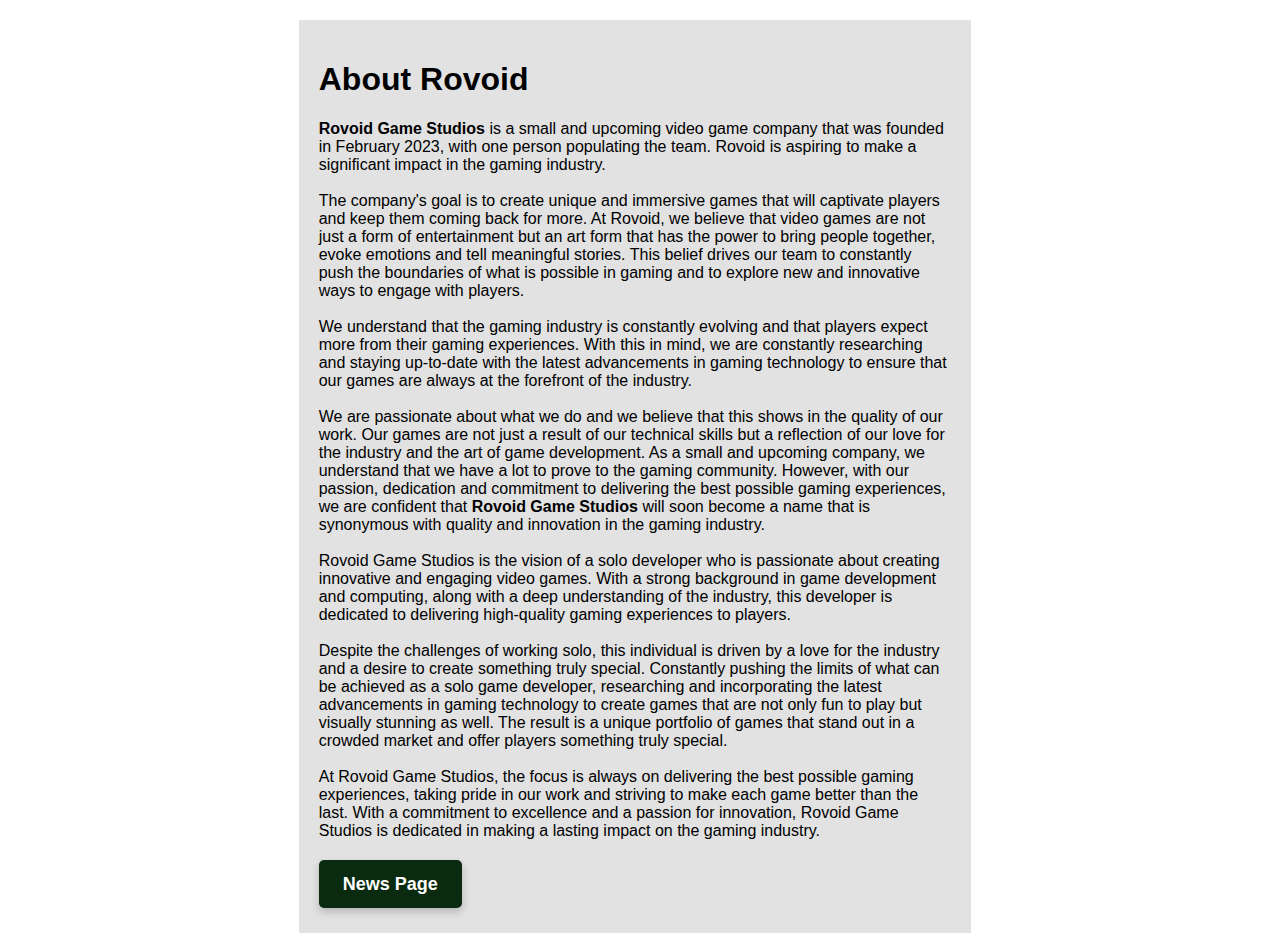
==== about.html @ a6ea271c "added about page" ====
<!DOCTYPE html>
<html lang="en">
  <head>
    <meta charset="UTF-8" />
    <meta http-equiv="X-UA-Compatible" content="IE=edge" />
    <meta name="viewport" content="width=device-width, initial-scale=1.0" />
    <link rel="stylesheet" href="stylesNews.css" />
    <title>Terms & Conditions</title>
  </head>
  <body>
    <div class="row">
      <div style="background-color: rgb(226, 226, 226)" class="card">
        <h1>About Rovoid</h1>
        <p>
          <b>Rovoid Game Studios</b> is a small and upcoming video game company
          that was founded in February 2023, with one person populating the
          team. Rovoid is aspiring to make a significant impact in the gaming
          industry. <br /><br />
          The company's goal is to create unique and immersive games that will
          captivate players and keep them coming back for more. At Rovoid, we
          believe that video games are not just a form of entertainment but an
          art form that has the power to bring people together, evoke emotions
          and tell meaningful stories. This belief drives our team to constantly
          push the boundaries of what is possible in gaming and to explore new
          and innovative ways to engage with players. <br /><br />
          We understand that the gaming industry is constantly evolving and that
          players expect more from their gaming experiences. With this in mind,
          we are constantly researching and staying up-to-date with the latest
          advancements in gaming technology to ensure that our games are always
          at the forefront of the industry. <br /><br />
          We are passionate about what we do and we believe that this shows in
          the quality of our work. Our games are not just a result of our
          technical skills but a reflection of our love for the industry and the
          art of game development. As a small and upcoming company, we
          understand that we have a lot to prove to the gaming community.
          However, with our passion, dedication and commitment to delivering the
          best possible gaming experiences, we are confident that
          <b> Rovoid Game Studios </b>will soon become a name that is synonymous
          with quality and innovation in the gaming industry. <br /><br />Rovoid
          Game Studios is the vision of a solo developer who is passionate about
          creating innovative and engaging video games. With a strong background
          in game development and computing, along with a deep understanding of
          the industry, this developer is dedicated to delivering high-quality
          gaming experiences to players. <br /><br />
          Despite the challenges of working solo, this individual is driven by a
          love for the industry and a desire to create something truly special.
          Constantly pushing the limits of what can be achieved as a solo game
          developer, researching and incorporating the latest advancements in
          gaming technology to create games that are not only fun to play but
          visually stunning as well. The result is a unique portfolio of games
          that stand out in a crowded market and offer players something truly
          special. <br /><br />
          At Rovoid Game Studios, the focus is always on delivering the best
          possible gaming experiences, taking pride in our work and striving to
          make each game better than the last. With a commitment to excellence
          and a passion for innovation, Rovoid Game Studios is dedicated in
          making a lasting impact on the gaming industry.
        </p>
        <br />
        <a class="smallButton" href="news.html">News Page</a> <br />
        <br />
      </div>
    </div>
  </body>
</html>
---- stylesNews.css ----
body {
    font-family: 'Segoe UI', Tahoma, Geneva, Verdana, sans-serif;
  }
  
  .header {
    width: 50%;
    margin-left: 22.6%;
    padding: 30px;
    font-size: 40px;
    text-align: center;
    background-color: rgb(4, 39, 8);
    color: white;
    font-family: 'Segoe UI', Tahoma, Geneva, Verdana, sans-serif;
    }
    
    h2 {
    font-weight: bold;
    text-transform: uppercase;
    letter-spacing: 2px;
    font-family: 'Segoe UI', Tahoma, Geneva, Verdana, sans-serif;

    }
  
  .img {
    background-color: rgb(204, 204, 204);
    width: 100%;
    padding: 20px;
  }
  
  .card {
    background-color: white;
    padding: 20px;
    margin-top: 20px;
    width: 50%;
    margin-left: 23%;
    font-family: 'Segoe UI', Tahoma, Geneva, Verdana, sans-serif;

  }

  .homeButton {
    background-color: rgb(10, 43, 16);
    color: white;
    
    position: fixed;
    top: 10px;
    left: 10px;
    
    padding: 14px 24px;
    border-radius: 5px;
    
    font-size: 18px;
    font-weight: bold;
    text-decoration: none;
    
    transition: background-color 0.2s ease-in-out;
    box-shadow: 0px 4px 8px 0px rgba(0, 0, 0, 0.2);
    }
    
    .homeButton:hover {
      background-color: rgb(25, 70, 31);
      cursor: pointer;
      color: white;
      text-decoration: none;
      box-shadow: 0px 6px 12px 0px rgba(0, 0, 0, 0.3);
    }

    .smallButton {
      background-color: rgb(10, 43, 16);
      color: white;
      
      padding: 14px 24px;
      border-radius: 5px;
      
      font-size: 18px;
      font-weight: bold;
      text-decoration: none;
      
      transition: background-color 0.2s ease-in-out;
      box-shadow: 0px 4px 8px 0px rgba(0, 0, 0, 0.2);
      }

    .smallButton:hover {
      background-color: rgb(25, 70, 31);
      cursor: pointer;
      color: white;
      text-decoration: none;
      box-shadow: 0px 6px 12px 0px rgba(0, 0, 0, 0.3);
    }

  .footer-basic {
    padding:40px 0;
    background-color:#ffffff;
    color:#4b4c4d;
  }
  
  .footer-basic ul {
    padding:0;
    list-style:none;
    text-align:center;
    font-size:18px;
    line-height:1.6;
    margin-bottom:0;
  }
  
  .footer-basic li {
    padding:0 10px;
  }
  
  .footer-basic ul a {
    color:inherit;
    text-decoration:none;
    opacity:0.8;
  }
  
  .footer-basic ul a:hover {
    opacity:1;
  }
  
  .footer-basic .social {
    text-align:center;
    padding-bottom:25px;
  }
  
  .footer-basic .social > a {
    font-size:24px;
    width:40px;
    height:40px;
    line-height:40px;
    display:inline-block;
    text-align:center;
    border-radius:50%;
    border:1px solid #ccc;
    margin:0 8px;
    color:inherit;
    opacity:0.75;
  }
  
  .footer-basic .social > a:hover {
    opacity:0.9;
  }
  
  .footer-basic .copyright {
    margin-top:15px;
    text-align:center;
    font-size:13px;
    color:#aaa;
    margin-bottom:0;
  }
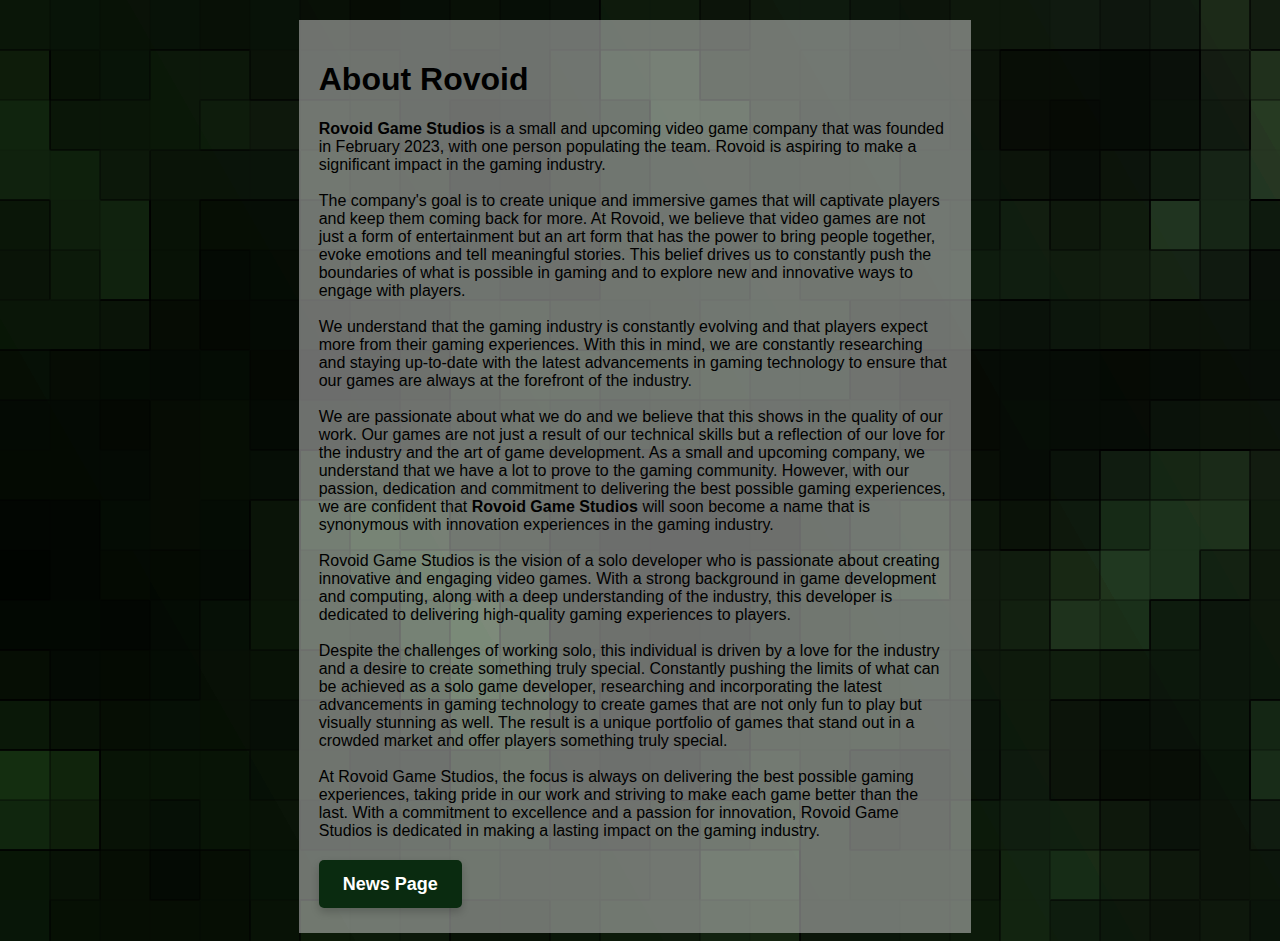
==== commit 91f0f338: "small fixes" ====
--- a/about.html
+++ b/about.html
@@ -9,7 +9,7 @@
   </head>
   <body>
     <div class="row">
-      <div style="background-color: rgb(226, 226, 226)" class="card">
+      <div style="background-color: rgba(216, 216, 216, 0.493)" class="card">
         <h1>About Rovoid</h1>
         <p>
           <b>Rovoid Game Studios</b> is a small and upcoming video game company
@@ -20,9 +20,9 @@
           captivate players and keep them coming back for more. At Rovoid, we
           believe that video games are not just a form of entertainment but an
           art form that has the power to bring people together, evoke emotions
-          and tell meaningful stories. This belief drives our team to constantly
-          push the boundaries of what is possible in gaming and to explore new
-          and innovative ways to engage with players. <br /><br />
+          and tell meaningful stories. This belief drives us to constantly push
+          the boundaries of what is possible in gaming and to explore new and
+          innovative ways to engage with players. <br /><br />
           We understand that the gaming industry is constantly evolving and that
           players expect more from their gaming experiences. With this in mind,
           we are constantly researching and staying up-to-date with the latest
@@ -36,7 +36,7 @@
           However, with our passion, dedication and commitment to delivering the
           best possible gaming experiences, we are confident that
           <b> Rovoid Game Studios </b>will soon become a name that is synonymous
-          with quality and innovation in the gaming industry. <br /><br />Rovoid
+          with innovation experiences in the gaming industry. <br /><br />Rovoid
           Game Studios is the vision of a solo developer who is passionate about
           creating innovative and engaging video games. With a strong background
           in game development and computing, along with a deep understanding of
--- a/stylesNews.css
+++ b/stylesNews.css
@@ -1,3 +1,7 @@
+html{
+  background-image: url(/media/backgroundTemp2.png);
+}
+
 body {
     font-family: 'Segoe UI', Tahoma, Geneva, Verdana, sans-serif;
   }
@@ -114,6 +118,7 @@
   
   .footer-basic ul a:hover {
     opacity:1;
+    color:rgb(5, 65, 5);
   }
   
   .footer-basic .social {
@@ -137,6 +142,8 @@
   
   .footer-basic .social > a:hover {
     opacity:0.9;
+    color:rgb(5, 65, 5);
+
   }
   
   .footer-basic .copyright {
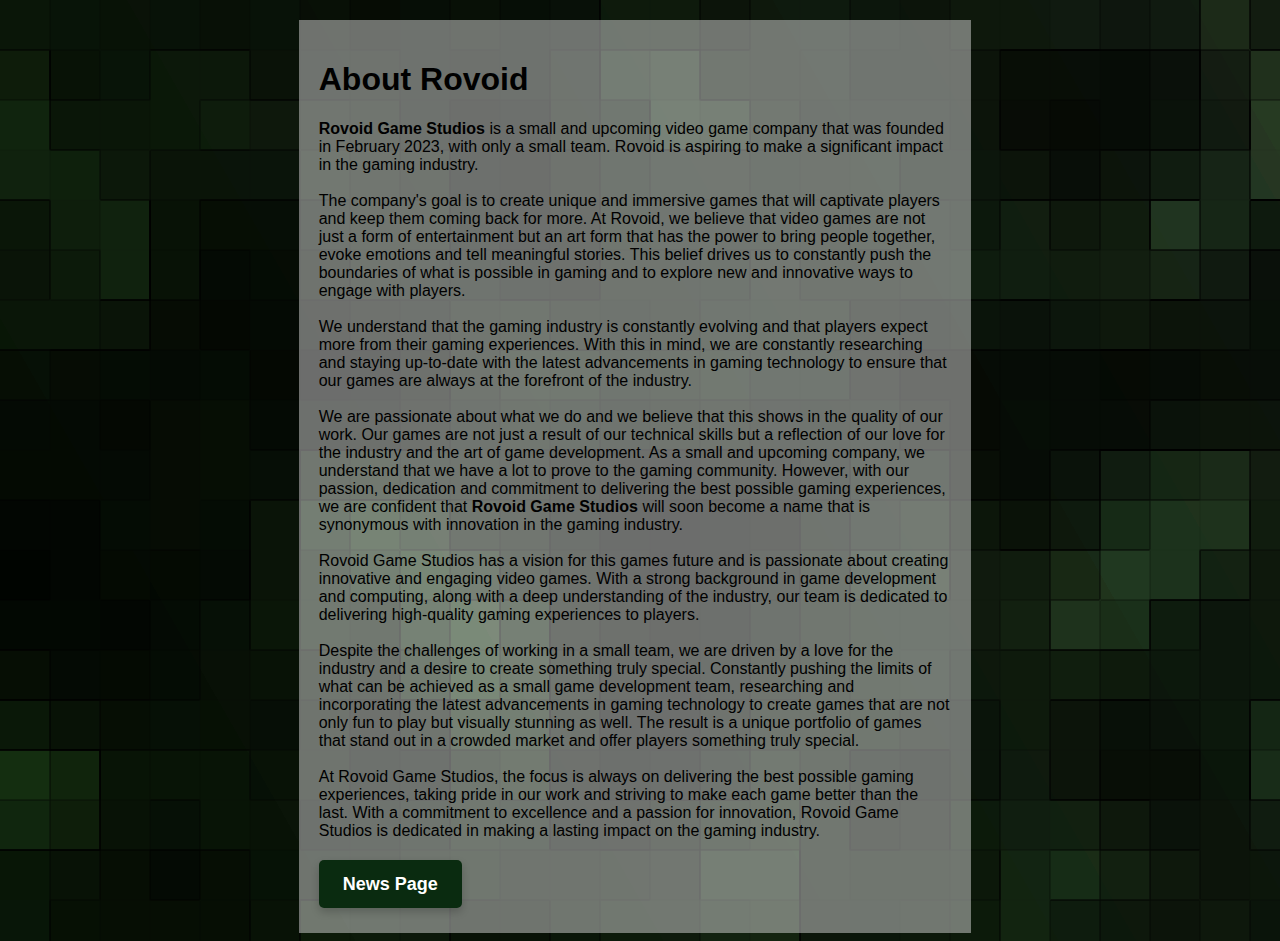
==== commit 12b546c7: "updates" ====
--- a/about.html
+++ b/about.html
@@ -5,7 +5,7 @@
     <meta http-equiv="X-UA-Compatible" content="IE=edge" />
     <meta name="viewport" content="width=device-width, initial-scale=1.0" />
     <link rel="stylesheet" href="stylesNews.css" />
-    <title>Terms & Conditions</title>
+    <title>About Rovoid</title>
   </head>
   <body>
     <div class="row">
@@ -13,9 +13,9 @@
         <h1>About Rovoid</h1>
         <p>
           <b>Rovoid Game Studios</b> is a small and upcoming video game company
-          that was founded in February 2023, with one person populating the
-          team. Rovoid is aspiring to make a significant impact in the gaming
-          industry. <br /><br />
+          that was founded in February 2023, with only a small team. Rovoid is
+          aspiring to make a significant impact in the gaming industry.
+          <br /><br />
           The company's goal is to create unique and immersive games that will
           captivate players and keep them coming back for more. At Rovoid, we
           believe that video games are not just a form of entertainment but an
@@ -36,20 +36,20 @@
           However, with our passion, dedication and commitment to delivering the
           best possible gaming experiences, we are confident that
           <b> Rovoid Game Studios </b>will soon become a name that is synonymous
-          with innovation experiences in the gaming industry. <br /><br />Rovoid
-          Game Studios is the vision of a solo developer who is passionate about
+          with innovation in the gaming industry. <br /><br />Rovoid Game
+          Studios has a vision for this games future and is passionate about
           creating innovative and engaging video games. With a strong background
           in game development and computing, along with a deep understanding of
-          the industry, this developer is dedicated to delivering high-quality
-          gaming experiences to players. <br /><br />
-          Despite the challenges of working solo, this individual is driven by a
+          the industry, our team is dedicated to delivering high-quality gaming
+          experiences to players. <br /><br />
+          Despite the challenges of working in a small team, we are driven by a
           love for the industry and a desire to create something truly special.
-          Constantly pushing the limits of what can be achieved as a solo game
-          developer, researching and incorporating the latest advancements in
-          gaming technology to create games that are not only fun to play but
-          visually stunning as well. The result is a unique portfolio of games
-          that stand out in a crowded market and offer players something truly
-          special. <br /><br />
+          Constantly pushing the limits of what can be achieved as a small game
+          development team, researching and incorporating the latest
+          advancements in gaming technology to create games that are not only
+          fun to play but visually stunning as well. The result is a unique
+          portfolio of games that stand out in a crowded market and offer
+          players something truly special. <br /><br />
           At Rovoid Game Studios, the focus is always on delivering the best
           possible gaming experiences, taking pride in our work and striving to
           make each game better than the last. With a commitment to excellence
--- a/stylesNews.css
+++ b/stylesNews.css
@@ -89,68 +89,4 @@
       color: white;
       text-decoration: none;
       box-shadow: 0px 6px 12px 0px rgba(0, 0, 0, 0.3);
-    }
-
-  .footer-basic {
-    padding:40px 0;
-    background-color:#ffffff;
-    color:#4b4c4d;
-  }
-  
-  .footer-basic ul {
-    padding:0;
-    list-style:none;
-    text-align:center;
-    font-size:18px;
-    line-height:1.6;
-    margin-bottom:0;
-  }
-  
-  .footer-basic li {
-    padding:0 10px;
-  }
-  
-  .footer-basic ul a {
-    color:inherit;
-    text-decoration:none;
-    opacity:0.8;
-  }
-  
-  .footer-basic ul a:hover {
-    opacity:1;
-    color:rgb(5, 65, 5);
-  }
-  
-  .footer-basic .social {
-    text-align:center;
-    padding-bottom:25px;
-  }
-  
-  .footer-basic .social > a {
-    font-size:24px;
-    width:40px;
-    height:40px;
-    line-height:40px;
-    display:inline-block;
-    text-align:center;
-    border-radius:50%;
-    border:1px solid #ccc;
-    margin:0 8px;
-    color:inherit;
-    opacity:0.75;
-  }
-  
-  .footer-basic .social > a:hover {
-    opacity:0.9;
-    color:rgb(5, 65, 5);
-
-  }
-  
-  .footer-basic .copyright {
-    margin-top:15px;
-    text-align:center;
-    font-size:13px;
-    color:#aaa;
-    margin-bottom:0;
-  }
-  +    }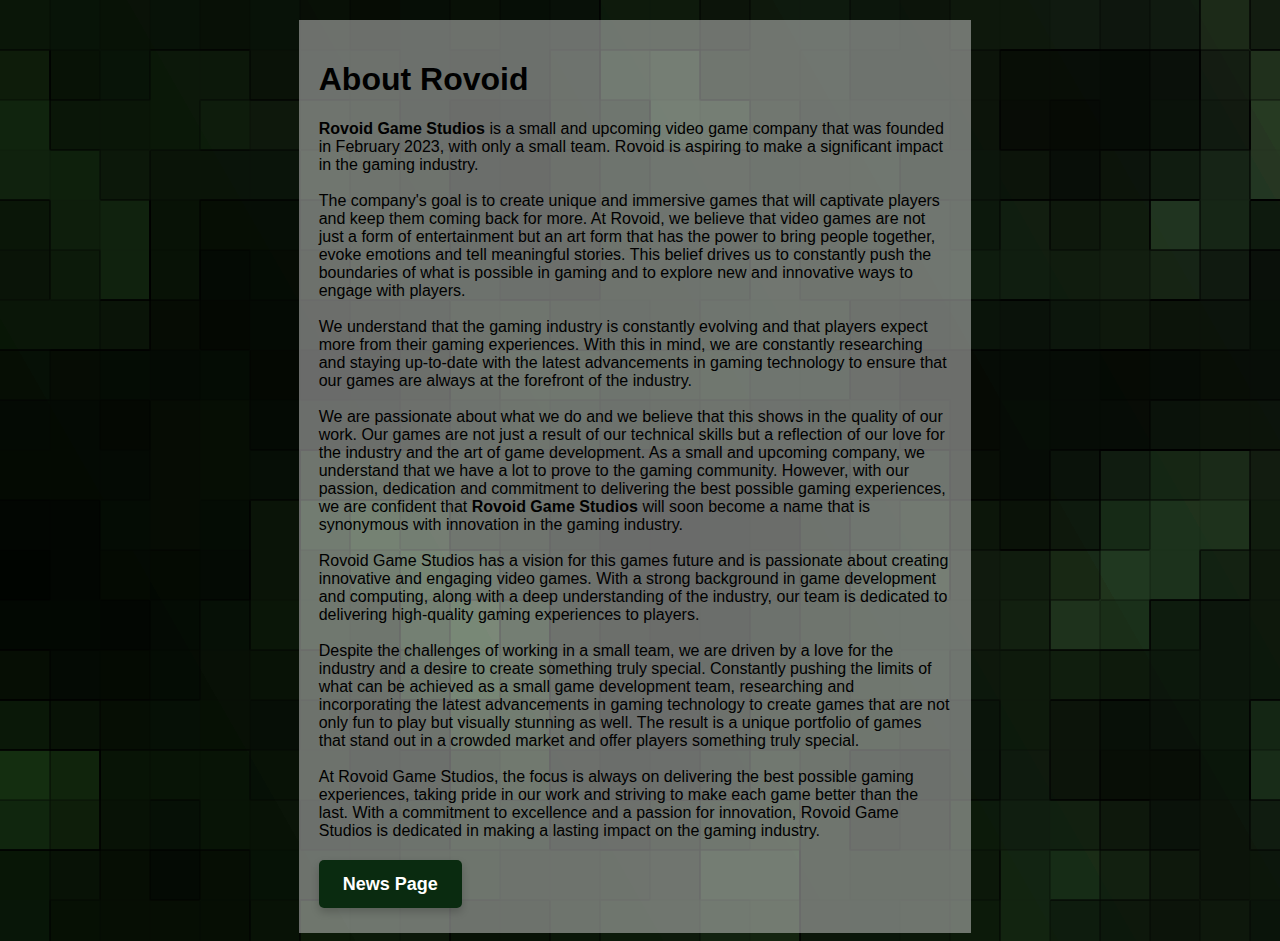
==== commit d786bdc9: "test commit" ====
--- a/about.html
+++ b/about.html
@@ -9,7 +9,7 @@
   </head>
   <body>
     <div class="row">
-      <div style="background-color: rgba(216, 216, 216, 0.493)" class="card">
+      <div style="background-color: rgba(212, 212, 212, 0.493)" class="card">
         <h1>About Rovoid</h1>
         <p>
           <b>Rovoid Game Studios</b> is a small and upcoming video game company
